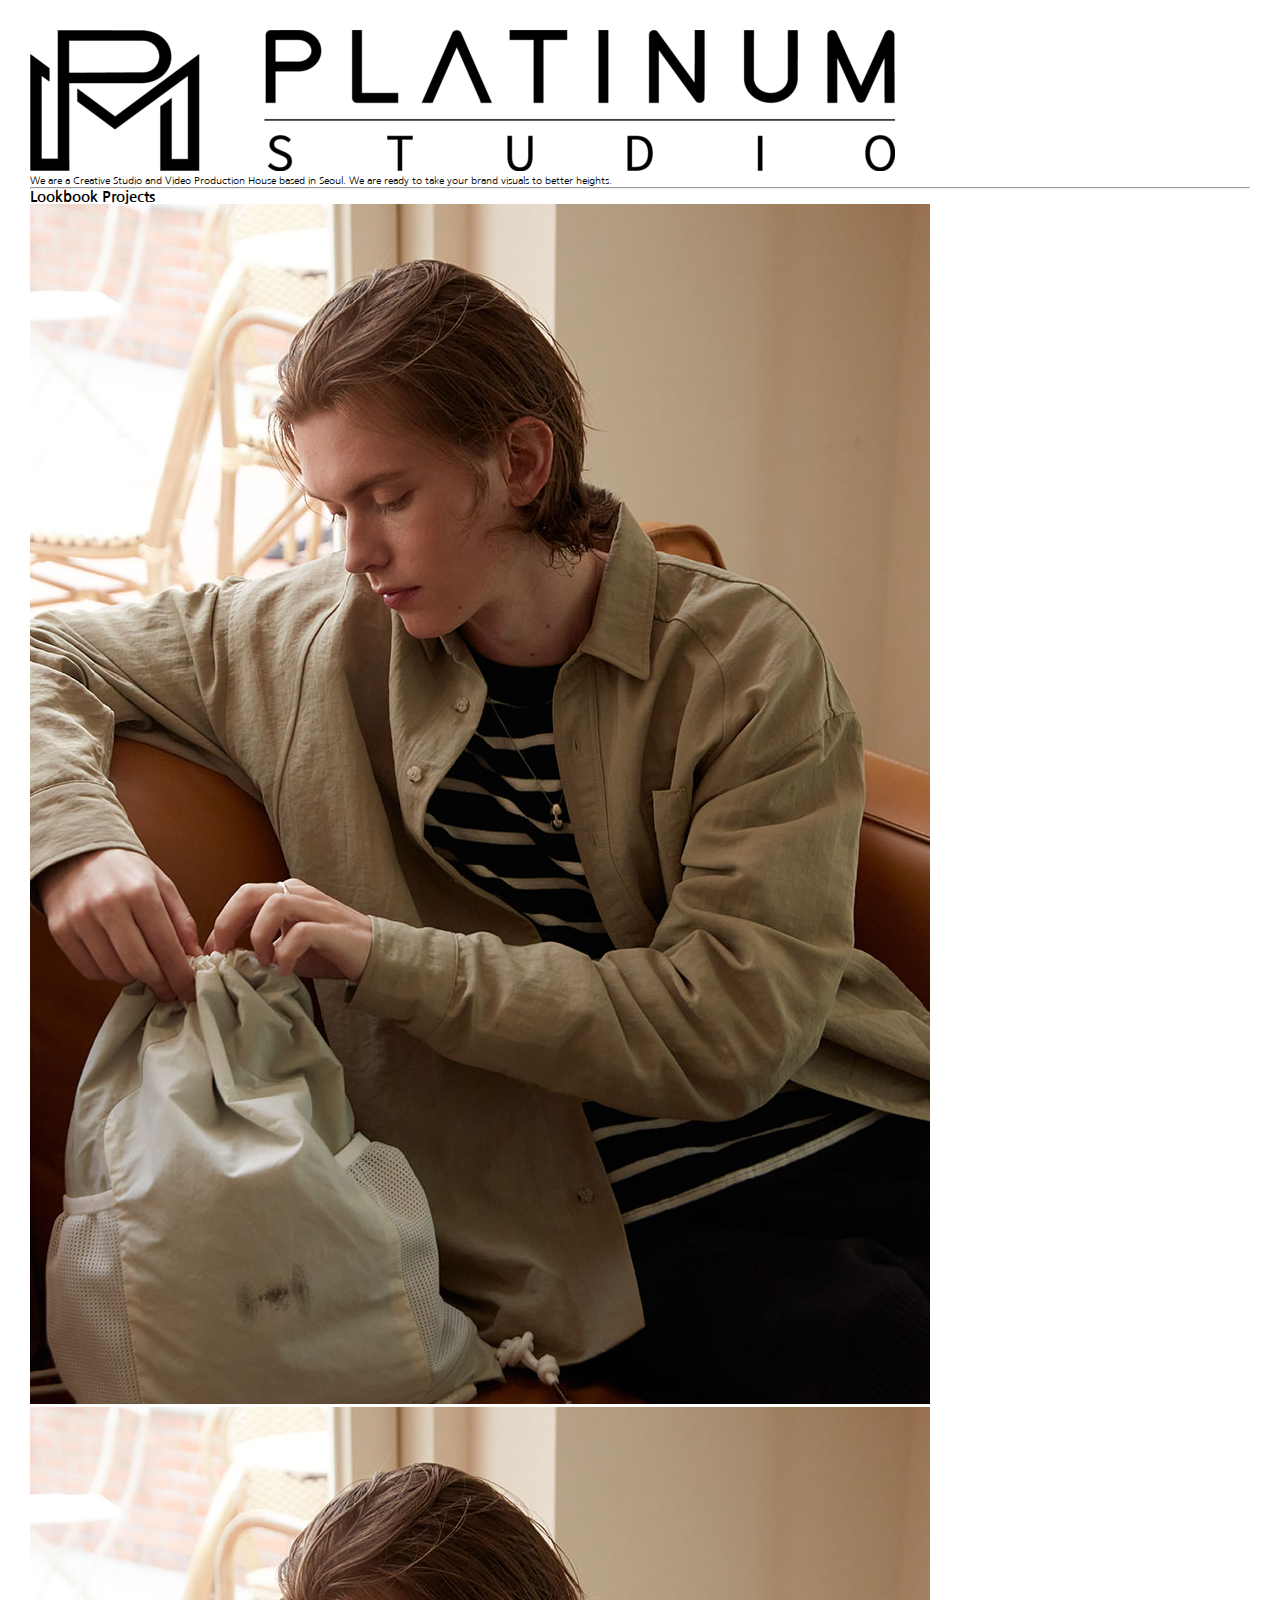
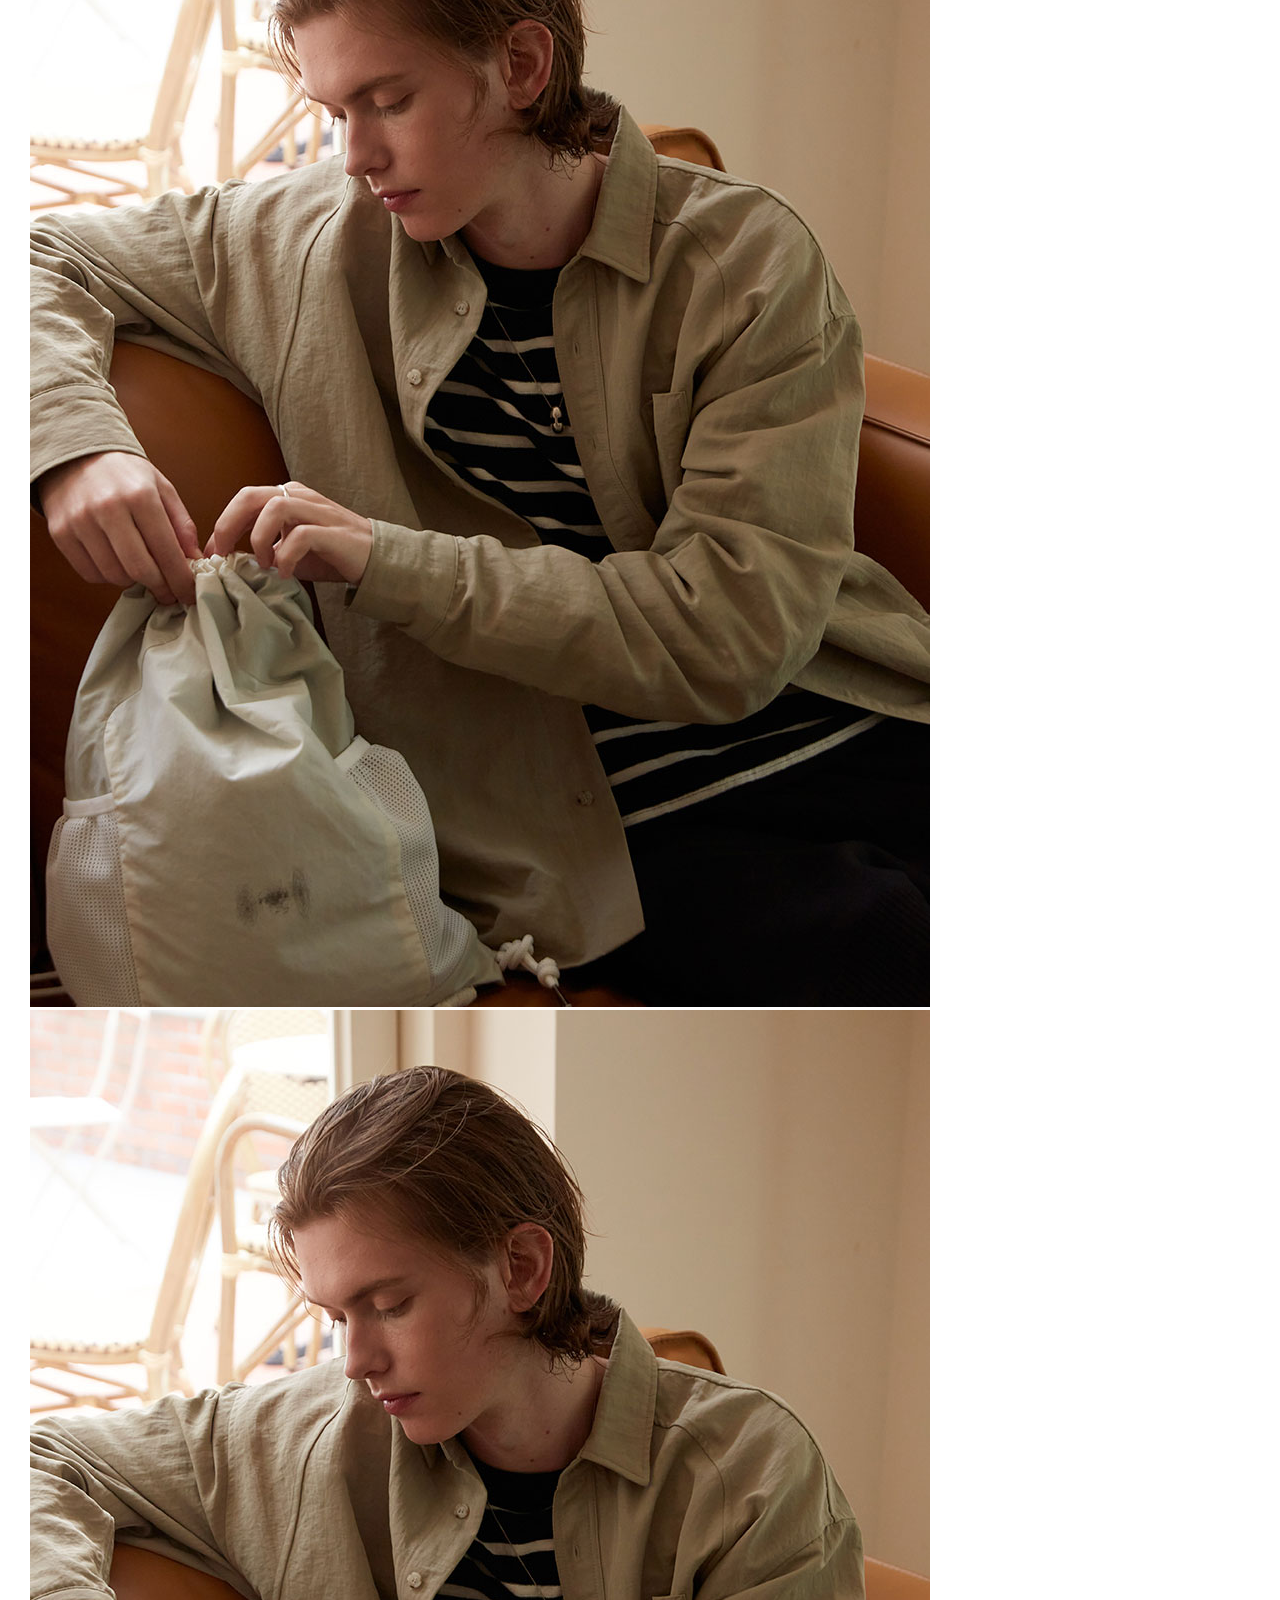
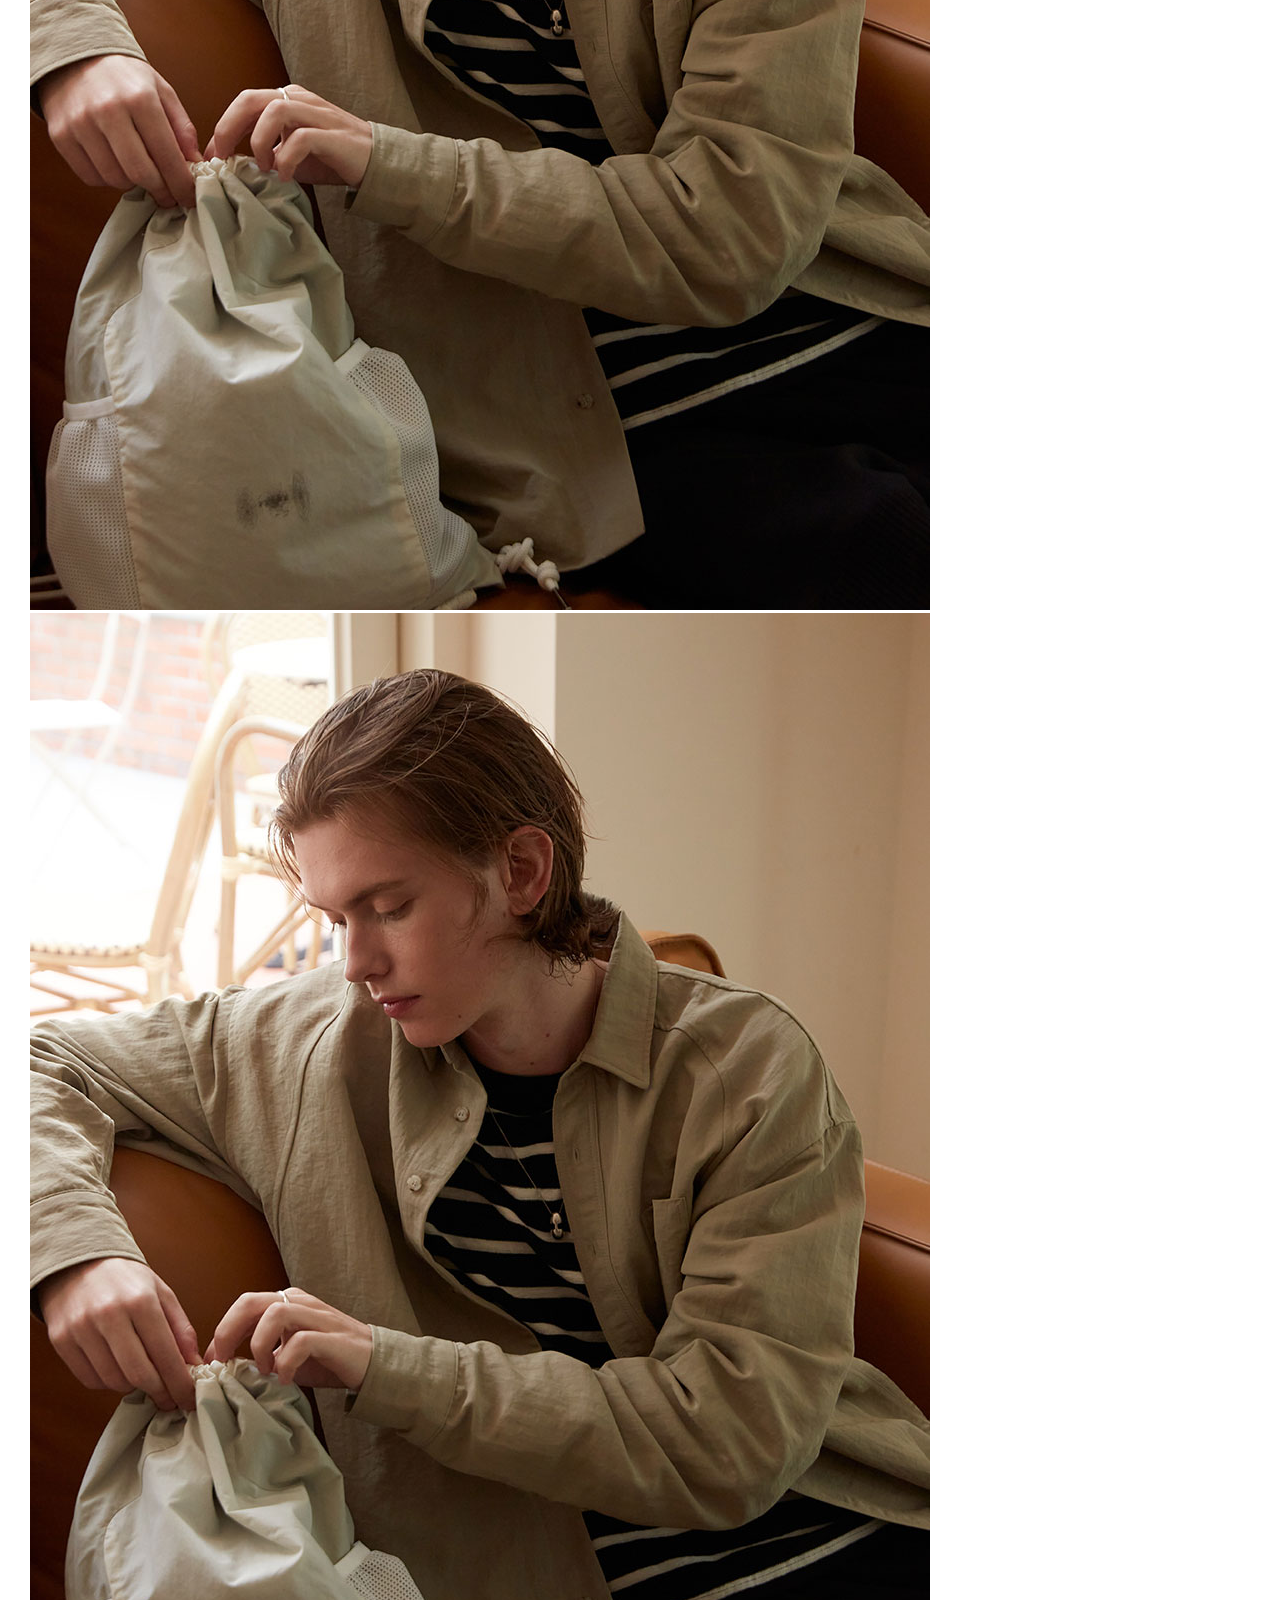
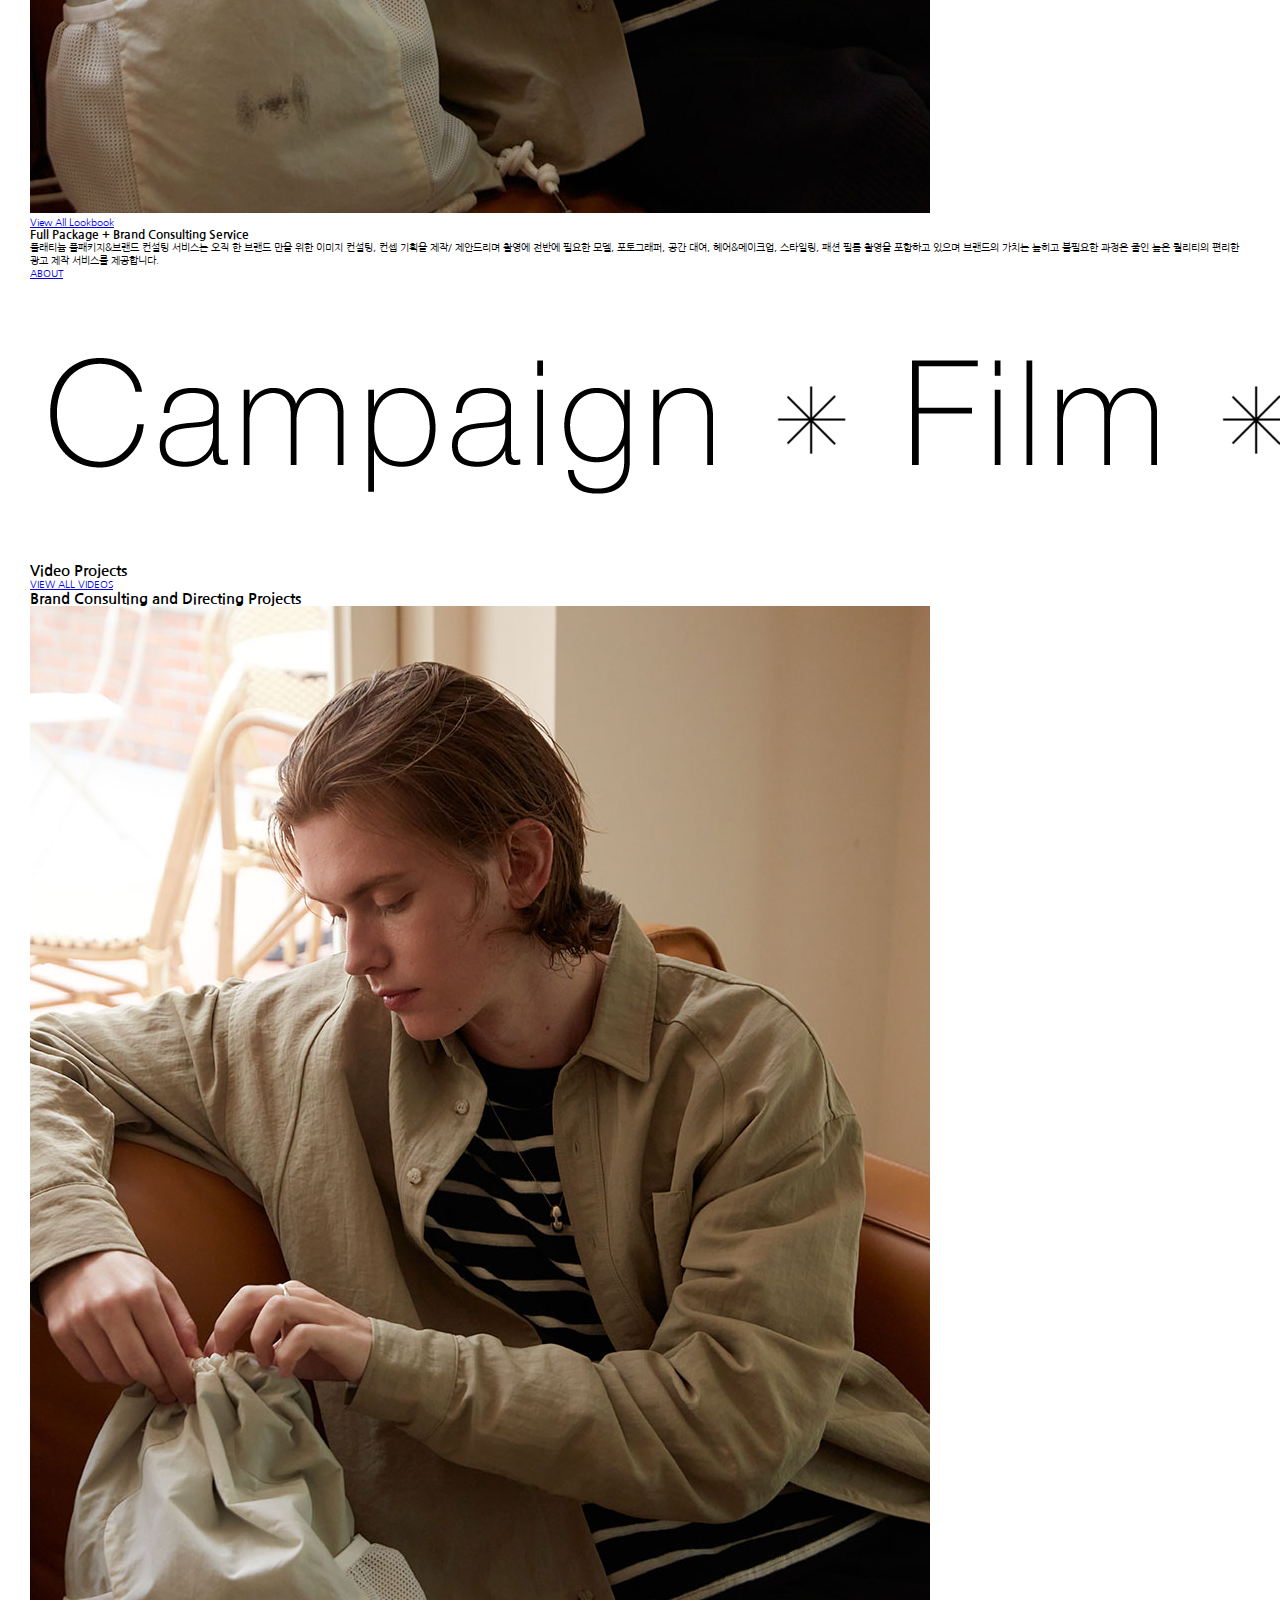
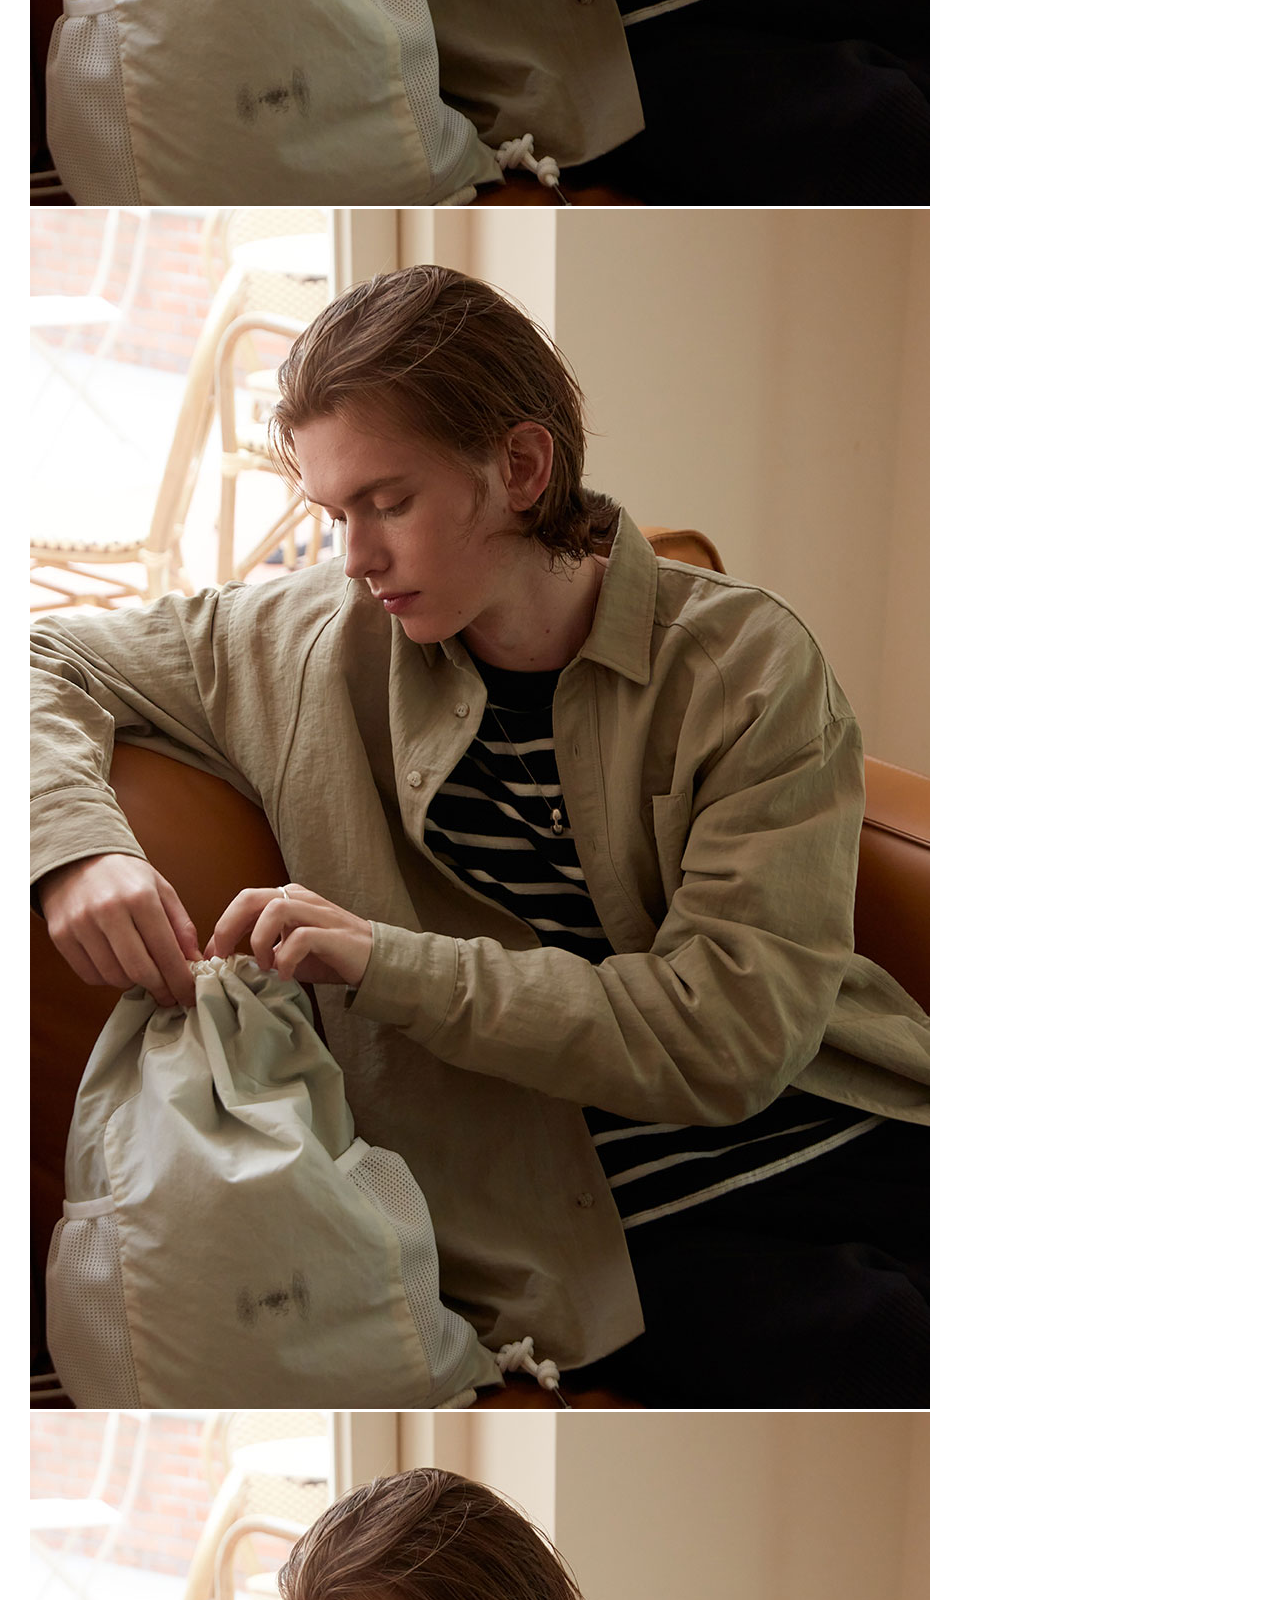
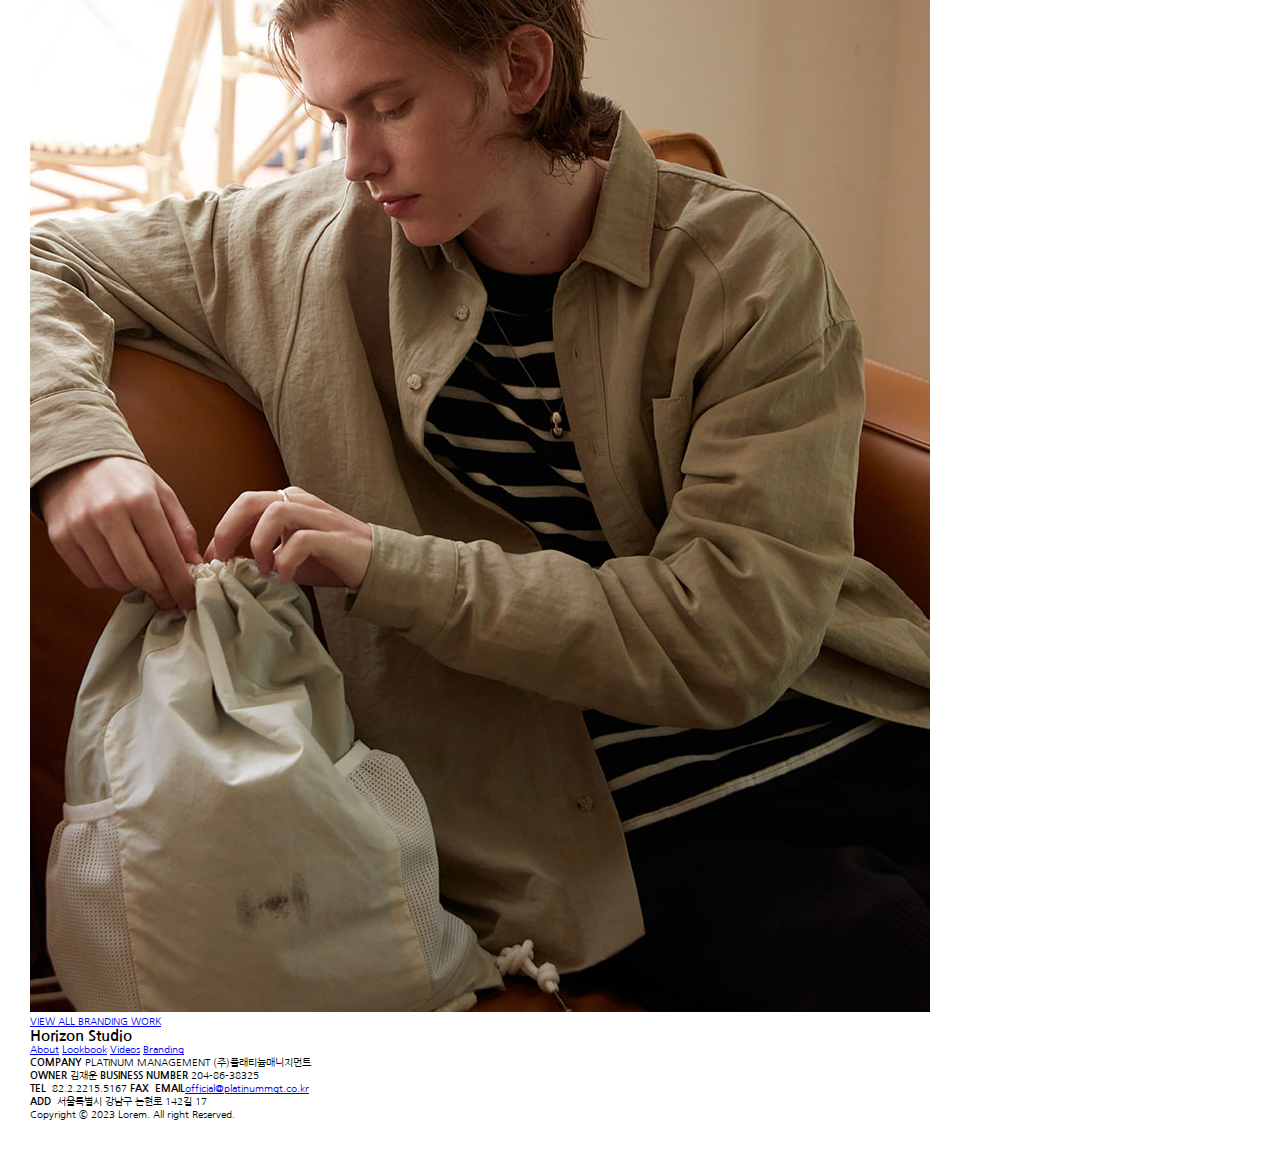
==== index.html @ 45d8fe04 "커밋메시지" ====
<!DOCTYPE html>
<html lang="ko">

<head>
    <meta charset="UTF-8">
    <meta name="viewport" content="width=device-width, initial-scale=1.0">
    <title>Platinum Studio</title>
    <link rel="stylesheet" href="css/index.css">
</head>

<body>
    <nav></nav>
    <header>
        <div class="logo"><img src="./images/17751f07a255f.png" alt="로고사진"></div>
        <div class="header-content"></div>
    </header>
    <main>
        <div class="main-text">
            <p>We are a Creative Studio and Video Production House based in Seoul. We are ready to take your brand
                visuals to better heights.</p>
            <hr>
        </div>
        <div class="main-content">
            <h2>Lookbook Projects</h2>
            <div class="main-c-img1"><img src="./images/4c1bd4fa51fc4.jpg" alt="img1"></div>
            <div class="main-c-img2"><img src="./images/4c1bd4fa51fc4.jpg" alt="img2"></div>
            <div class="main-c-img3"><img src="./images/4c1bd4fa51fc4.jpg" alt="img3"></div>
            <div class="main-c-img3"><img src="./images/4c1bd4fa51fc4.jpg" alt="img4"></div>
            <a href="#" class="btn-text">View All Lookbook</a>
        </div>
        <div class="main-text2">
            <h3>Full Package + Brand Consulting Service</h3>
            <p>플래티늄 풀패키지&브랜드 컨설팅 서비스는
                오직 한 브랜드 만을 위한 이미지 컨설팅,

                컨셉 기획을 제작/ 제안드리며 촬영에 전반에

                필요한 모델, 포토그래퍼, 공간 대여, 헤어&메이크업,

                스타일링, 패션 필름 촬영을 포함하고 있으며

                브랜드의 가치는 높히고 불필요한 과정은 줄인

                높은 퀄리티의 편리한 광고 제작 서비스를 제공합니다.</p>
                <a href="#" class="btn-text">ABOUT</a>
        </div>
    <div class="img-box"><img src="./images/a2656bc088715.png" alt=""></div>
    <div class="main-content2">
        <h2>Video Projects</h2>
        <div class="video-box"></div>
        <a href="#" class="btn">VIEW ALL VIDEOS</a>
    </div>
    <div class="main-content3">
        <h2>Brand Consulting and Directing Projects</h2>
        <div class="main-c-img2">
            <div class="main-c-img1"><img src="./images/4c1bd4fa51fc4.jpg" alt="img1"></div>
            <div class="main-c-img2"><img src="./images/4c1bd4fa51fc4.jpg" alt="img2"></div>
            <div class="main-c-img3"><img src="./images/4c1bd4fa51fc4.jpg" alt="img3"></div>
            <a href="#" class="btn">VIEW ALL BRANDING WORK</a>
        </div>
    </div>
    <div class="main-content4">
        <h2>Horizon Studio</h2>
    </div>
    </main>
    <footer>
        <div class="footer-nav">
            <a href="#">About</a>
            <a href="#">Lookbook</a>
            <a href="#">Videos</a>
            <a href="#">Branding</a>
        </div>
        <div class="footer-info">
            <p><strong>COMPANY</strong> PLATINUM MANAGEMENT (주)플래티늄매니지먼트</p>
            <p><strong>OWNER</strong> 김재운 <strong>BUSINESS NUMBER</strong> 204-86-38325</p>
            <p><strong>TEL &nbsp;</strong>82.2.2215.5167  <strong>FAX &nbsp;</strong><strong>EMAIL</strong><a href="official@platinummgt.co.kr">official@platinummgt.co.kr</a></p>
            <p><strong>ADD &nbsp;</strong>서울특별시 강남구 논현로 142길 17</p>
        </div>
        <div class="copyright">                      
            <p>Copyright &copy; 2023 Lorem. All right Reserved.</p>
        </div>
    </footer>
</body>

</html>
---- css/index.css ----
@import url('https://fonts.googleapis.com/css2?family=Lato:wght@100;300;400;700;900&family=Nanum+Gothic:wght@400;700;800&family=Noto+Sans+KR:wght@100;200;300;400;500;600;700;800;900&display=swap');

@import url("https://fonts.googleapis.com/css2?family=Material+Symbols+Outlined:opsz,wght,FILL,GRAD@24,400,0,0");


*{margin: 0; padding: 0; box-sizing: border-box;}
html{font-size: 62.5%;}
body{padding: 3rem; font-family: 'Nanum Gothic', sans-serif;}
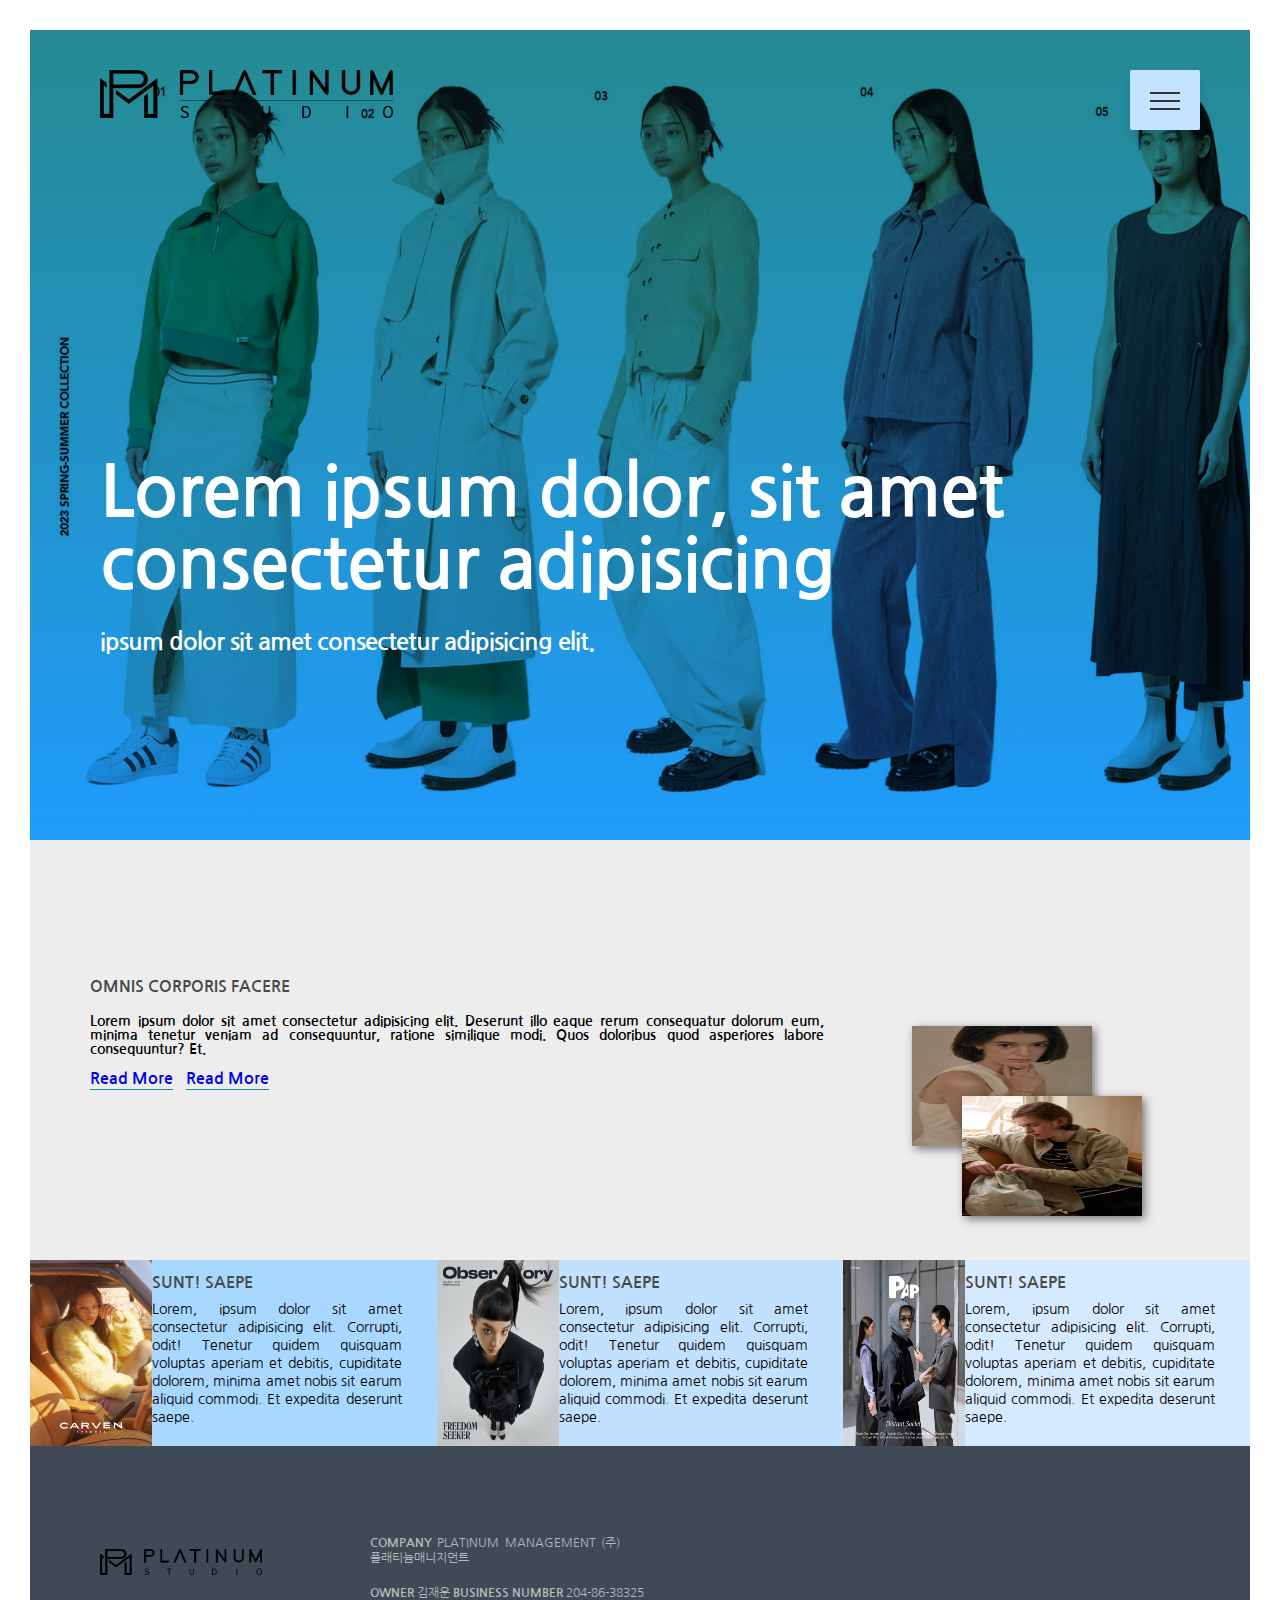
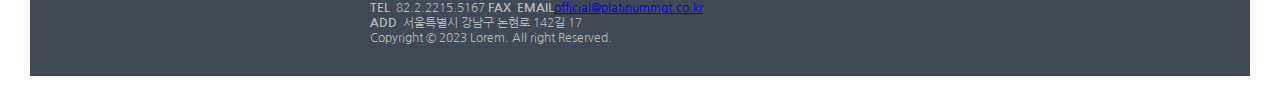
==== commit 116b01a9: "커밋메시지2" ====
--- a/index.html
+++ b/index.html
@@ -9,77 +9,109 @@
 </head>
 
 <body>
-    <nav></nav>
+    <nav class="nav">
+        <input type="checkbox" class="nav-checkbox" id="nav-toggle">
+        <label for="nav-toggle" class="nav-button"><span class="nav-icon">&nbsp;</span></label>
+        <div class="nav-bg">&nbsp;</div>
+        <div class="nav-body">
+            <ul class="nav-list">
+                <li class="nav-item">
+                    <a href="#" class="nav-link">
+                        <span>01</span>
+                        About</a>
+                </li>
+                <li class="nav-item">
+                    <a href="#" class="nav-link">
+                        <span>02</span>
+                        Lookbook</a>
+                </li>
+                <li class="nav-item">
+                    <a href="#" class="nav-link">
+                        <span>03</span>
+                        Videos</a>
+                </li>
+                <li class="nav-item">
+                    <a href="#" class="nav-link">
+                        <span>04</span>
+                        Branding</a>
+                </li>
+            </ul>
+        </div>
+    </nav>
+    <!-- 1.header -->
+    <!-- header>.logo-text+.header-text>.header-text-main+.header-text-sub -->
     <header>
-        <div class="logo"><img src="./images/17751f07a255f.png" alt="로고사진"></div>
-        <div class="header-content"></div>
+        <div class="logo-img"><img src="./images/17751f07a255f.png" alt="로고사진"></div>
+        <div class="header-text">
+            <div class="header-text-main">
+                Lorem ipsum dolor, sit amet <br>consectetur adipisicing
+            </div>
+            <div class="header-text-sub">
+                ipsum dolor sit amet consectetur adipisicing elit.
+            </div>
+        </div>
     </header>
+    <!-- 2.main -->
+    <!-- main>section.section-about -->
     <main>
-        <div class="main-text">
-            <p>We are a Creative Studio and Video Production House based in Seoul. We are ready to take your brand
-                visuals to better heights.</p>
-            <hr>
-        </div>
-        <div class="main-content">
-            <h2>Lookbook Projects</h2>
-            <div class="main-c-img1"><img src="./images/4c1bd4fa51fc4.jpg" alt="img1"></div>
-            <div class="main-c-img2"><img src="./images/4c1bd4fa51fc4.jpg" alt="img2"></div>
-            <div class="main-c-img3"><img src="./images/4c1bd4fa51fc4.jpg" alt="img3"></div>
-            <div class="main-c-img3"><img src="./images/4c1bd4fa51fc4.jpg" alt="img4"></div>
-            <a href="#" class="btn-text">View All Lookbook</a>
-        </div>
-        <div class="main-text2">
-            <h3>Full Package + Brand Consulting Service</h3>
-            <p>플래티늄 풀패키지&브랜드 컨설팅 서비스는
-                오직 한 브랜드 만을 위한 이미지 컨설팅,
-
-                컨셉 기획을 제작/ 제안드리며 촬영에 전반에
-
-                필요한 모델, 포토그래퍼, 공간 대여, 헤어&메이크업,
-
-                스타일링, 패션 필름 촬영을 포함하고 있으며
-
-                브랜드의 가치는 높히고 불필요한 과정은 줄인
-
-                높은 퀄리티의 편리한 광고 제작 서비스를 제공합니다.</p>
-                <a href="#" class="btn-text">ABOUT</a>
-        </div>
-    <div class="img-box"><img src="./images/a2656bc088715.png" alt=""></div>
-    <div class="main-content2">
-        <h2>Video Projects</h2>
-        <div class="video-box"></div>
-        <a href="#" class="btn">VIEW ALL VIDEOS</a>
-    </div>
-    <div class="main-content3">
-        <h2>Brand Consulting and Directing Projects</h2>
-        <div class="main-c-img2">
-            <div class="main-c-img1"><img src="./images/4c1bd4fa51fc4.jpg" alt="img1"></div>
-            <div class="main-c-img2"><img src="./images/4c1bd4fa51fc4.jpg" alt="img2"></div>
-            <div class="main-c-img3"><img src="./images/4c1bd4fa51fc4.jpg" alt="img3"></div>
-            <a href="#" class="btn">VIEW ALL BRANDING WORK</a>
-        </div>
-    </div>
-    <div class="main-content4">
-        <h2>Horizon Studio</h2>
-    </div>
+        <section class="section-about">
+            <h2>Aliquid laborum </h2>
+            <div class="section-about-words">
+                <h3>Omnis corporis facere</h3>
+                <p>Lorem ipsum dolor sit amet consectetur adipisicing elit. Deserunt illo eaque rerum consequatur
+                    dolorum eum, minima tenetur veniam ad consequuntur, ratione similique modi. Quos doloribus quod
+                    asperiores labore consequuntur? Et.</p>
+                <a href="#" class="btn-text u-margin-right-small">Read More</a>
+                <a href="#" class="btn-text">Read More</a>
+            </div>
+            <div class="section-about-photo">
+                <div class="photo"><img src="./images/20b17cce1d459.jpg" alt="photo1"></div>
+                <div class="photo"><img src="./images/4c1bd4fa51fc4.jpg" alt="photo2"></div>
+            </div>
+        </section>
+        <section class="section-etc">
+            <!-- .etc.etc-1>.etc-icon+.etc-text>h3+p -->
+            <div class="etc etc-1">
+                <div class="etc-icon"><img src="./images/6b76ebef91442.jpg" alt=""></div>
+                <div class="etc-text">
+                    <h3>Sunt! saepe</h3>
+                    <p>Lorem, ipsum dolor sit amet consectetur adipisicing elit. Corrupti, odit! Tenetur quidem quisquam
+                        voluptas aperiam et debitis, cupiditate dolorem, minima amet nobis sit earum aliquid commodi. Et
+                        expedita deserunt saepe.</p>
+                </div>
+            </div>
+            <div class="etc etc-2">
+                <div class="etc-icon"><img src="./images/f8b2d2c407daf.png" alt=""></div>
+                <div class="etc-text">
+                    <h3>Sunt! saepe</h3>
+                    <p>Lorem, ipsum dolor sit amet consectetur adipisicing elit. Corrupti, odit! Tenetur quidem quisquam
+                        voluptas aperiam et debitis, cupiditate dolorem, minima amet nobis sit earum aliquid commodi. Et
+                        expedita deserunt saepe.</p>
+                </div>
+            </div>
+            <div class="etc etc-3">
+                <div class="etc-icon"><img src="./images/d3bd4c72d54d2.jpg" alt=""></div>
+                <div class="etc-text">
+                    <h3>Sunt! saepe</h3>
+                    <p>Lorem, ipsum dolor sit amet consectetur adipisicing elit. Corrupti, odit! Tenetur quidem quisquam
+                        voluptas aperiam et debitis, cupiditate dolorem, minima amet nobis sit earum aliquid commodi. Et
+                        expedita deserunt saepe.</p>
+                </div>
+            </div>
+        </section>
     </main>
+    <!-- 3.footer -->
     <footer>
-        <div class="footer-nav">
-            <a href="#">About</a>
-            <a href="#">Lookbook</a>
-            <a href="#">Videos</a>
-            <a href="#">Branding</a>
-        </div>
-        <div class="footer-info">
+        <div class="logo-text-footer"><img src="./images/17751f07a255f.png" alt="로고사진"></div>
+        <div class="copyright">
             <p><strong>COMPANY</strong> PLATINUM MANAGEMENT (주)플래티늄매니지먼트</p>
             <p><strong>OWNER</strong> 김재운 <strong>BUSINESS NUMBER</strong> 204-86-38325</p>
             <p><strong>TEL &nbsp;</strong>82.2.2215.5167  <strong>FAX &nbsp;</strong><strong>EMAIL</strong><a href="official@platinummgt.co.kr">official@platinummgt.co.kr</a></p>
             <p><strong>ADD &nbsp;</strong>서울특별시 강남구 논현로 142길 17</p>
-        </div>
-        <div class="copyright">                      
             <p>Copyright &copy; 2023 Lorem. All right Reserved.</p>
         </div>
     </footer>
+
 </body>
 
 </html>--- a/css/index.css
+++ b/css/index.css
@@ -1,8 +1,574 @@
-@import url('https://fonts.googleapis.com/css2?family=Lato:wght@100;300;400;700;900&family=Nanum+Gothic:wght@400;700;800&family=Noto+Sans+KR:wght@100;200;300;400;500;600;700;800;900&display=swap');
-
+@import url("https://fonts.googleapis.com/css2?family=Lato:wght@100;300;400;700;900&family=Nanum+Gothic:wght@400;700;800&family=Noto+Sans+KR:wght@100;200;300;400;500;600;700;800;900&display=swap");
 @import url("https://fonts.googleapis.com/css2?family=Material+Symbols+Outlined:opsz,wght,FILL,GRAD@24,400,0,0");
 
-
-*{margin: 0; padding: 0; box-sizing: border-box;}
-html{font-size: 62.5%;}
-body{padding: 3rem; font-family: 'Nanum Gothic', sans-serif;}+* {
+    margin: 0;
+    padding: 0;
+    box-sizing: border-box;
+}
+
+html {
+    font-size: 62.5%;
+}
+
+body {
+    padding: 3rem;
+    font-family: "Nanum Gothic", sans-serif;
+}
+
+@keyframes moveInLeft {
+    0% {
+        opacity: 0.1;
+        transform: translateX(-8rem);
+    }
+
+    80% {
+        transform: translateX(1rem);
+    }
+
+    100% {
+        opacity: 1;
+        transform: translateX(0);
+    }
+}
+
+@keyframes moveInRight {
+    0% {
+        opacity: 0.1;
+        transform: translateX(8rem);
+    }
+
+    80% {
+        transform: translateX(-1rem);
+    }
+
+    100% {
+        opacity: 1;
+        transform: translateX(0);
+    }
+}
+
+h2 {
+    padding: 1rem 0;
+    font-size: 2.4rem;
+    font-weight: 800;
+    text-transform: uppercase;
+    background: linear-gradient(90deg, #258a91, #1f9cfd);
+    -webkit-background-clip: text;
+    background: text;
+    -webkit-text-fill-color: transparent;
+    transition: all 0.5s;
+}
+
+h2:hover {
+    padding-left: 1.5rem;
+}
+
+h3 {
+    padding: 0.5rem 0;
+    color: #474747;
+    font-size: 1.6rem;
+    font-weight: 700;
+    text-transform: uppercase;
+}
+
+.u-margin-right-small {
+    margin-right: 1rem;
+}
+
+.u-margin-right-medium {
+    margin-right: 2rem;
+}
+
+.u-margin-right-big {
+    margin-right: 3rem;
+}
+
+.btn-text {
+    font-size: 1.6rem;
+    font-weight: 700;
+    text-decoration: none;
+    display: inline-block;
+    padding-bottom: 3px;
+    border-bottom: 1px solid #258a91;
+    transition: all 0.5s;
+    margin-bottom: 2rem;
+}
+
+.btn-text:hover {
+    color: #fff;
+    background-color: #1f9cfd;
+    border-bottom: 1px solid transparent;
+}
+
+.nav-checkbox {
+    display: none;
+}
+
+.nav-button {
+    background: #c4e3ff;
+    width: 7rem;
+    height: 6rem;
+    position: fixed;
+    top: 7rem;
+    right: 8rem;
+    z-index: 2000;
+    cursor: pointer;
+    border-radius: 2px;
+    box-shadow: 0 1rem 1rem rgba(0, 0, 0, 0.1);
+    text-align: center;
+}
+
+.nav-bg {
+    background-image: radial-gradient(#258a91, #1f9cfd);
+    width: 7rem;
+    height: 6rem;
+    position: fixed;
+    top: 7rem;
+    right: 8rem;
+    z-index: 1000;
+    cursor: pointer;
+    border-radius: 2px;
+    text-align: center;
+    transition: all 0.8s;
+}
+
+.nav-checkbox:checked~.nav-bg {
+    transform: scale(80);
+}
+
+.nav-icon {
+    position: relative;
+    margin-top: 3rem;
+    display: block;
+}
+
+.nav-icon::before {
+    top: -0.8rem;
+}
+
+.nav-icon::after {
+    top: 0.8rem;
+}
+
+.nav-icon::before,
+.nav-icon::after {
+    position: absolute;
+    content: "";
+    left: 0;
+    transition: all 0.2s;
+}
+
+.nav-icon,
+.nav-icon::before,
+.nav-icon::after {
+    width: 3rem;
+    height: 2px;
+    background: #333;
+    display: inline-block;
+}
+
+.nav-button:hover .nav-icon::before {
+    top: -1rem;
+}
+
+.nav-button:hover .nav-icon::after {
+    top: 1rem;
+}
+
+.nav-checkbox:checked~.nav-button .nav-icon::before {
+    top: 0;
+    transform: rotate(135deg);
+}
+
+.nav-checkbox:checked~.nav-button .nav-icon::after {
+    top: 0;
+    transform: rotate(-135deg);
+}
+
+.nav-checkbox:checked~.nav-button .nav-icon {
+    background: transparent;
+}
+
+.nav-checkbox:checked~.nav-body {
+    opacity: 1;
+    left: 0;
+}
+
+.nav-body {
+    position: fixed;
+    top: 0;
+    left: -120%;
+    width: 100vw;
+    height: 100vh;
+    z-index: 1500;
+    opacity: 0;
+    transition: all 0.8s;
+}
+
+.nav-list {
+    position: absolute;
+    left: 50%;
+    top: 50%;
+    transform: translate(-50%, -50%);
+    list-style: none;
+    width: 100%;
+    text-align: center;
+}
+
+.nav-link {
+    display: inline-block;
+    font-size: 3rem;
+    font-weight: 300;
+    padding: 1rem 2rem;
+    color: #fff;
+    text-decoration: none;
+    text-transform: uppercase;
+    transition: all 0.4s;
+    background-image: linear-gradient(120deg, transparent 0%, transparent 50%, #fff 50%);
+    background-size: 220%;
+}
+
+.nav-link:hover {
+    color: #258a91;
+    background-position: 100%;
+    transform: translateX(1rem);
+}
+
+.nav-link span {
+    display: inline-block;
+    margin-right: 1.5rem;
+}
+
+header {
+    width: 100%;
+    height: 90vh;
+    background-image: linear-gradient(180deg, #258a91 0%, #1f9cfd 100%), url(../images/b57eabfbd2073.jpg);
+    background-blend-mode: multiply;
+    background-size: cover;
+    position: relative;
+}
+
+header .logo-img {
+    width: 80%;
+    position: absolute;
+    left: 7rem;
+    top: 4rem;
+    animation-name: moveInLeft;
+    animation-duration: 1s;
+    animation-iteration-count: 5;
+    animation-delay: 2s;
+    animation-fill-mode: backwards;
+}
+
+header .logo-img img {
+    width: 30%;
+}
+
+header .header-text {
+    position: absolute;
+    left: 7rem;
+    bottom: 23%;
+    color: #fff;
+    letter-spacing: -0.1rem;
+    font-weight: 700;
+}
+
+header .header-text-main {
+    font-size: 7.2rem;
+    line-height: 7.2rem;
+    animation-name: moveInRight;
+    animation-duration: 1s;
+    animation-delay: 1s;
+    animation-fill-mode: backwards;
+}
+
+header .header-text-sub {
+    font-size: 2.4rem;
+    margin-top: 3rem;
+    animation-name: moveInLeft;
+    animation-duration: 1s;
+    animation-delay: 1.5s;
+    animation-fill-mode: backwards;
+}
+
+main {
+    display: flex;
+    flex-wrap: wrap;
+}
+
+main .section-about {
+    background: #ededed;
+    padding: 7rem 0 6.5rem 6rem;
+    width: 66.66666%;
+    min-height: 42rem;
+}
+
+@media screen and (min-width: 900px) and (max-width: 1400px) {
+    main .section-about {
+        width: 100%;
+    }
+}
+
+@media screen and (min-width: 701px) and (max-width: 899px) {
+    main .section-about {
+        width: 100%;
+        height: 54rem;
+        padding: 7rem 6rem 6.5rem 6rem;
+    }
+}
+
+@media screen and (max-width: 700px) {
+    main .section-about {
+        width: 100%;
+        height: 66rem;
+        padding: 7rem 6rem 7rem 6rem;
+    }
+}
+
+main .section-about-words {
+    width: 65%;
+    padding: 2rem 2rem 0 0;
+}
+
+@media screen and (min-width: 701px) and (max-width: 899px) {
+    main .section-about-words {
+        width: 100%;
+    }
+}
+
+@media screen and (max-width: 700px) {
+    main .section-about-words {
+        width: 100%;
+    }
+}
+
+main .section-about-words p {
+    padding: 1.5rem 0;
+    font-size: 1.4rem;
+    font-weight: 700;
+    text-align: justify;
+}
+
+main .section-about-photo {
+    position: relative;
+    width: 35%;
+    left: 70%;
+    top: -40%;
+}
+
+@media screen and (min-width: 701px) and (max-width: 899px) {
+    main .section-about-photo {
+        left: 0%;
+        top: 0;
+        width: 100%;
+    }
+}
+
+@media screen and (max-width: 700px) {
+    main .section-about-photo {
+        left: 0%;
+        top: 0;
+        width: 100%;
+    }
+}
+
+main .section-about-photo .photo {
+    position: absolute;
+    width: 18rem;
+    height: 12rem;
+    transition: all 0.5s;
+}
+
+@media screen and (min-width: 701px) and (max-width: 899px) {
+    main .section-about-photo .photo {
+        top: 3rem !important;
+        left: 50% !important;
+    }
+}
+
+@media screen and (max-width: 700px) {
+    main .section-about-photo .photo {
+        top: 3rem !important;
+        left: 50% !important;
+    }
+}
+
+main .section-about-photo .photo:hover {
+    transform: scale(1.1);
+    padding: 1rem;
+    border: 3px solid #258a91;
+    z-index: 10;
+}
+
+main .section-about-photo .photo:nth-child(1) {
+    left: 1rem;
+    top: 3rem;
+}
+
+@media screen and (min-width: 701px) and (max-width: 899px) {
+    main .section-about-photo .photo:nth-child(1) {
+        transform: translateX(-120%);
+    }
+}
+
+@media screen and (max-width: 700px) {
+    main .section-about-photo .photo:nth-child(1) {
+        transform: translateX(-110%);
+    }
+}
+
+main .section-about-photo .photo:nth-child(2) {
+    left: 6rem;
+    top: 10rem;
+}
+
+main .section-about-photo img {
+    width: 100%;
+    height: 100%;
+    box-shadow: 3px 3px 9px 0px rgba(0, 0, 0, 0.5);
+}
+
+main .section-etc {
+    width: 33.33334%;
+}
+
+@media screen and (min-width: 900px) and (max-width: 1400px) {
+    main .section-etc {
+        width: 100%;
+        display: flex;
+    }
+}
+
+@media screen and (min-width: 701px) and (max-width: 899px) {
+    main .section-etc {
+        width: 100%;
+        display: flex;
+    }
+}
+
+@media screen and (max-width: 700px) {
+    main .section-etc {
+        width: 100%;
+        display: flex;
+        flex-direction: column;
+    }
+}
+
+main .section-etc>[class^=etc] {
+    height: 14rem;
+    display: flex;
+    flex-direction: row;
+}
+
+@media screen and (min-width: 900px) and (max-width: 1400px) {
+    main .section-etc .etc {
+        width: 33.33333%;
+        height: 100% !important;
+    }
+}
+
+@media screen and (min-width: 701px) and (max-width: 899px) {
+    main .section-etc .etc {
+        width: 33.33333%;
+        height: 100% !important;
+    }
+}
+
+main .section-etc img{width: 100%; height: 100%;}
+main .section-etc .etc:nth-child(1) {
+    background: #a8d8ff;
+}
+
+main .section-etc .etc:nth-child(2) {
+    background: #c1e1ff;
+}
+
+main .section-etc .etc:nth-child(3) {
+    background: #d6eaff;
+}
+
+main .section-etc .etc-icon {
+    width: 30%;
+    text-align: center;
+}
+
+main .section-etc .etc-icon i,
+main .section-etc .etc-icon span {
+    font-size: 6rem;
+}
+
+main .section-etc .etc-text {
+    padding-top: 1rem;
+    width: 70%;
+}
+
+main .section-etc .etc-text p {
+    margin: 0.5rem 0;
+    padding-right: 3.5rem;
+    text-align: justify;
+    font-size: 1.4rem;
+}
+
+footer {
+    color: #b9b9b9;
+    background: #3f4a56;
+    padding: 9rem 7rem 3rem 7rem;
+    display: flex;
+}
+
+@media screen and (max-width: 700px) {
+    footer {
+        padding: 9rem 2rem 3rem 7rem;
+    }
+}
+
+footer .logo-text-footer {
+    width: 25%;
+    font-size: 4rem;
+    font-family: "Lato", sans-serif;
+    font-weight: 100%;
+    text-transform: uppercase;
+}
+footer .logo-text-footer img{
+    width: 60%;
+}
+
+@media screen and (max-width: 700px) {
+    footer .logo-text-footer {
+        margin-right: 6rem;
+        font-size: 3rem;
+        width: 20%;
+    }
+}
+
+footer .copyright {
+    width: 75%;
+    font-size: 1.2rem;
+}
+
+@media screen and (max-width: 700px) {
+    footer .copyright {
+        width: 60%;
+    }
+}
+
+footer .copyright p:nth-child(1) {
+    margin-bottom: 2rem;
+    word-break: break-all;
+    text-align: justify;
+    -moz-column-count: 3;
+    column-count: 3;
+    -moz-column-gap: 3rem;
+    column-gap: 3rem;
+    -moz-column-rule-style: dashed;
+    column-rule-style: dashed;
+    -moz-column-rule-width: 1px;
+    column-rule-width: 1px;
+    -moz-column-rule-color: #888;
+    column-rule-color: #888;
+    -moz-column-width: 1rem;
+    column-width: 1rem;
+}
+
+/*# sourceMappingURL=index.css.map */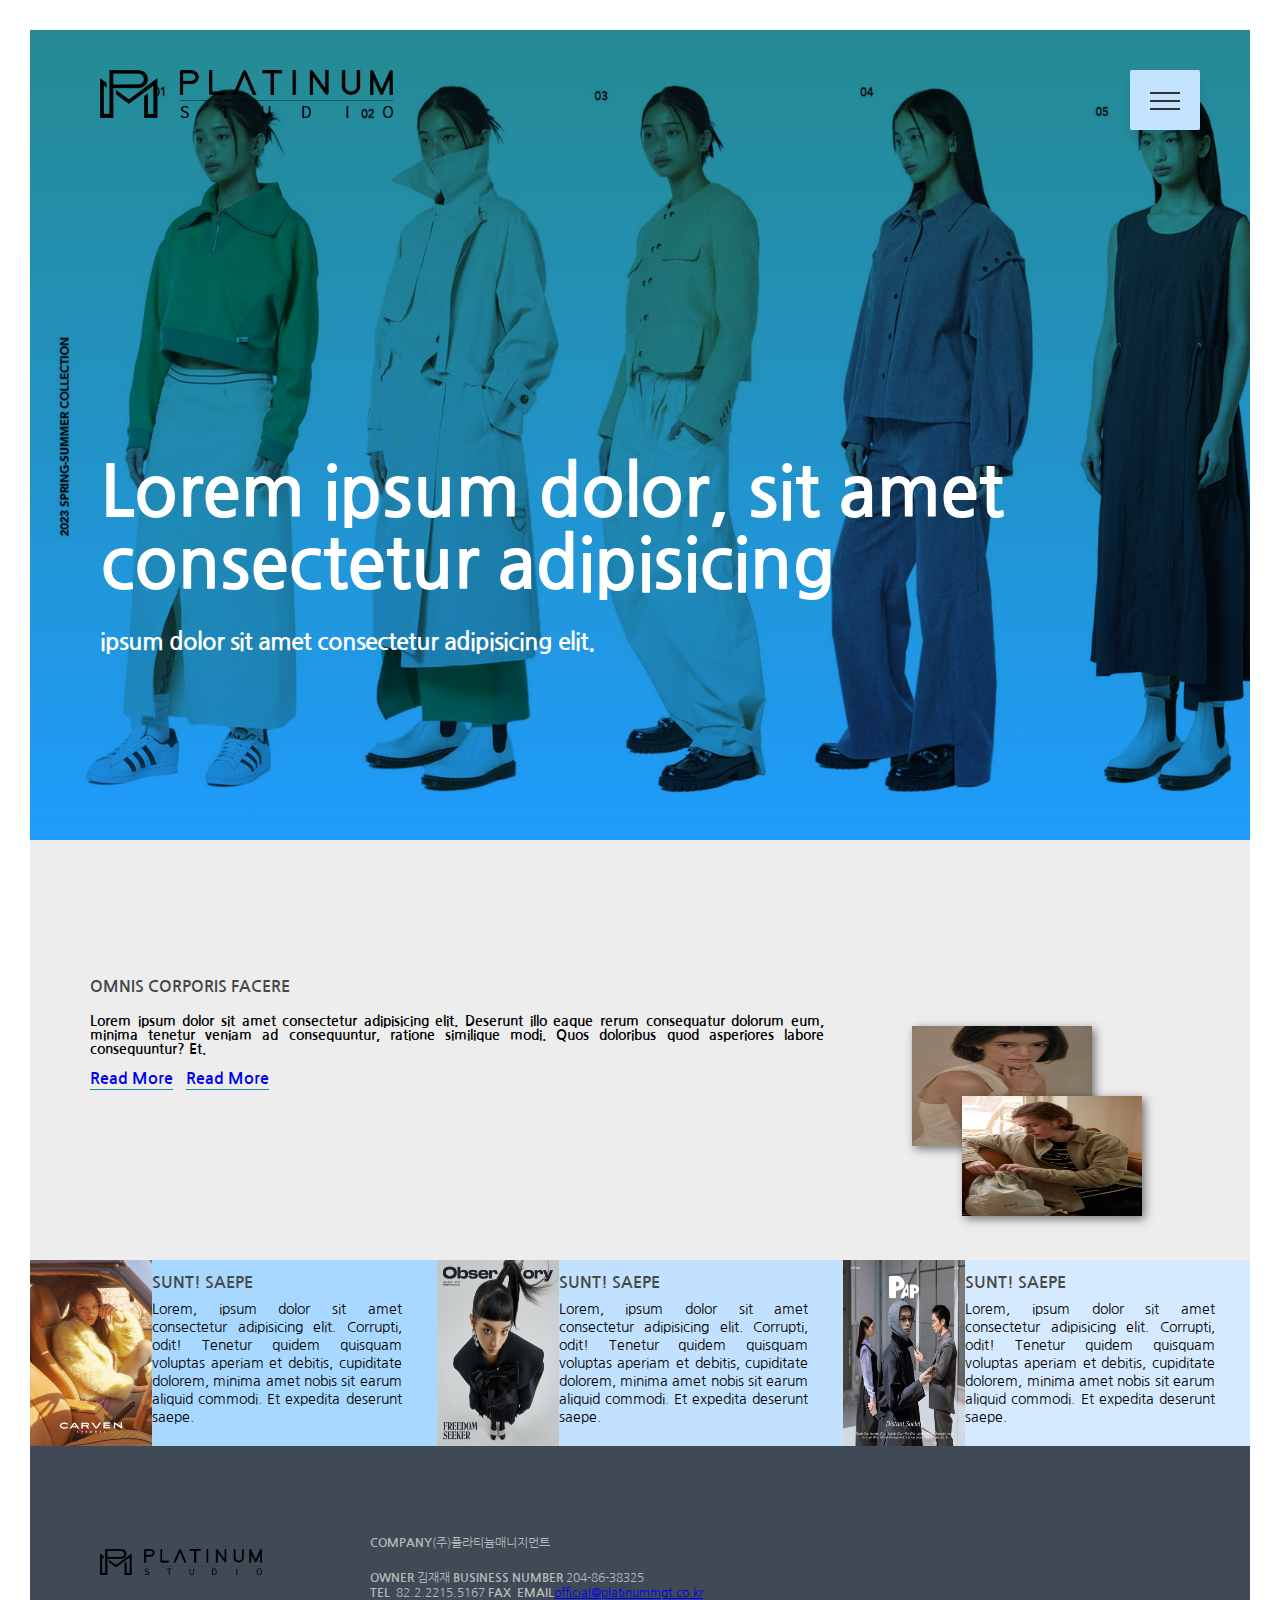
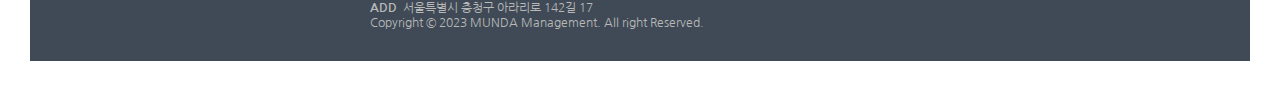
==== commit 411366fc: "footer수정" ====
--- a/index.html
+++ b/index.html
@@ -104,11 +104,11 @@
     <footer>
         <div class="logo-text-footer"><img src="./images/17751f07a255f.png" alt="로고사진"></div>
         <div class="copyright">
-            <p><strong>COMPANY</strong> PLATINUM MANAGEMENT (주)플래티늄매니지먼트</p>
-            <p><strong>OWNER</strong> 김재운 <strong>BUSINESS NUMBER</strong> 204-86-38325</p>
-            <p><strong>TEL &nbsp;</strong>82.2.2215.5167  <strong>FAX &nbsp;</strong><strong>EMAIL</strong><a href="official@platinummgt.co.kr">official@platinummgt.co.kr</a></p>
-            <p><strong>ADD &nbsp;</strong>서울특별시 강남구 논현로 142길 17</p>
-            <p>Copyright &copy; 2023 Lorem. All right Reserved.</p>
+            <p><strong>COMPANY</strong>(주)플라티늄매니지먼트</p>
+            <p><strong>OWNER</strong> 김재재 <strong>BUSINESS NUMBER</strong> 204-86-38325</p>
+            <p><strong>TEL &nbsp;</strong>82.2.2215.5167  <strong>FAX &nbsp;</strong><strong>EMAIL</strong><a href="official@MUNDA.co.kr">official@platinummgt.co.kr</a></p>
+            <p><strong>ADD &nbsp;</strong>서울특별시 충청구 아라리로 142길 17</p>
+            <p>Copyright &copy; 2023 MUNDA Management. All right Reserved.</p>
         </div>
     </footer>
 
